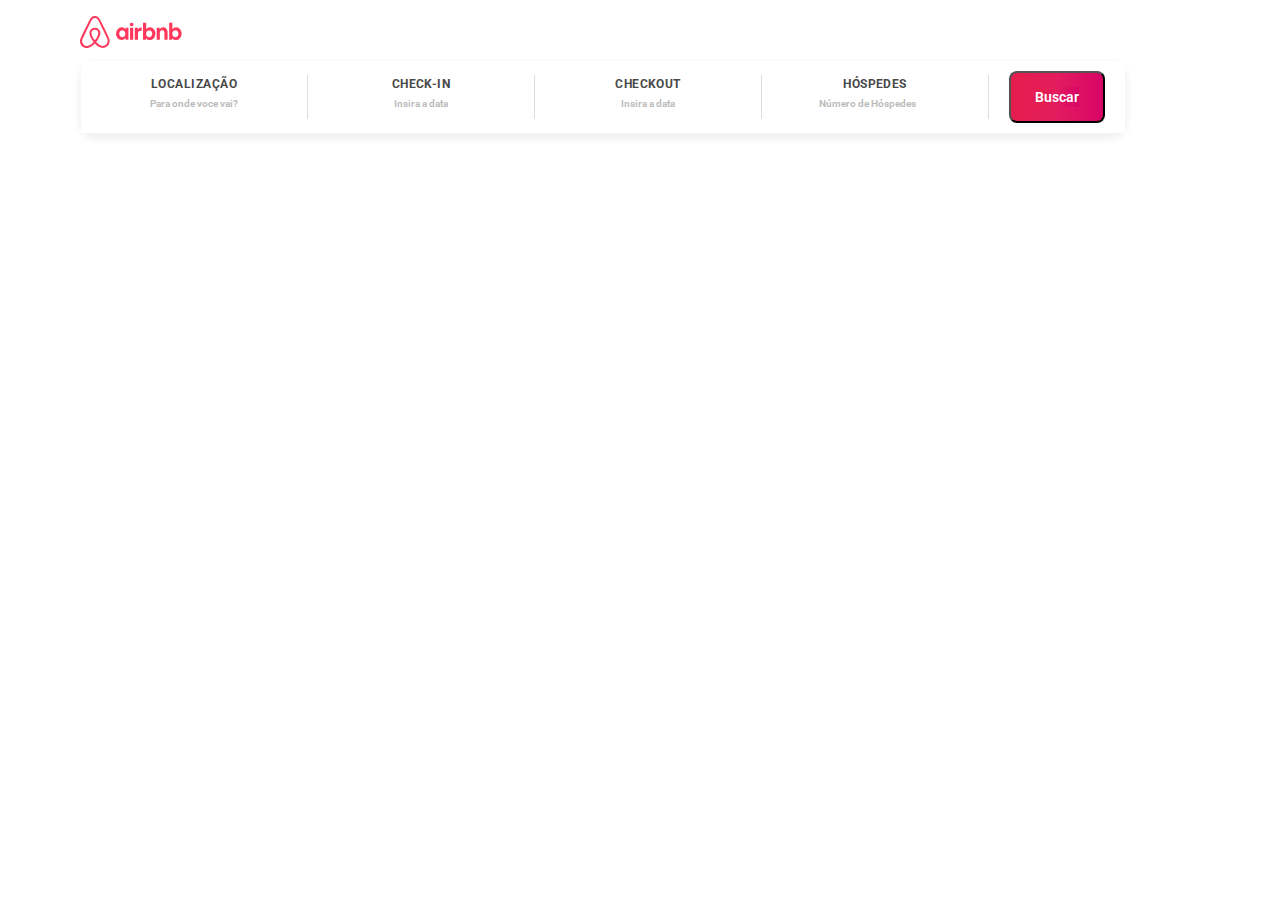
==== index.html @ bc79c19a "Adicionando consulta a api e geração automática de cards" ====
<!DOCTYPE html>
<html lang="en">
<head>
    <meta charset="UTF-8">
    <meta http-equiv="content-language" content="pt-br, en-US">
    <meta name="viewport" content="width=device-width, initial-scale=1.0">
    <meta http-equiv="X-UA-Compatible" content="ie=edge">
    <meta http-equiv="pragma" content="no-cache">
    <meta name="keywords" content="gama, desafio, airbnb">
    <meta name="copyright" content="© 2020 Vinicius Marinho">
    <meta name="description" content="desafio clone airbnb">
    <link rel="shortcut icon" href="images/gama_symbol.png" type="image/png">
    <meta name="author" content="Vinicius Marinho">
    <link rel="stylesheet" href="style.css" type="text/css">
    <link href="https://fonts.googleapis.com/css2?family=Roboto:wght@300&display=swap" rel="stylesheet">
    <title>Gama Airbnb</title>
</head>
<body>
    <header class="sticky">
        <section id="content-header-wrapper">
            <div id="div-image">
                <a href="/" aria-label="Página de aluguel de quartos">
                    <svg>
                        <path d="M29.24 22.68c-.16-.39-.31-.8-.47-1.15l-.74-1.67-.03-.03c-2.2-4.8-4.55-9.68-7.04-14.48l-.1-.2c-.25-.47-.5-.99-.76-1.47-.32-.57-.63-1.18-1.14-1.76a5.3 5.3 0 00-8.2 0c-.47.58-.82 1.19-1.14 1.76-.25.52-.5 1.03-.76 1.5l-.1.2c-2.45 4.8-4.84 9.68-7.04 14.48l-.06.06c-.22.52-.48 1.06-.73 1.64-.16.35-.32.73-.48 1.15a6.8 6.8 0 007.2 9.23 8.38 8.38 0 003.18-1.1c1.3-.73 2.55-1.79 3.95-3.32 1.4 1.53 2.68 2.59 3.95 3.33A8.38 8.38 0 0022.75 32a6.79 6.79 0 006.75-5.83 5.94 5.94 0 00-.26-3.5zm-14.36 1.66c-1.72-2.2-2.84-4.22-3.22-5.95a5.2 5.2 0 01-.1-1.96c.07-.51.26-.96.52-1.34.6-.87 1.65-1.41 2.8-1.41a3.3 3.3 0 012.8 1.4c.26.4.45.84.51 1.35.1.58.06 1.25-.1 1.96-.38 1.7-1.5 3.74-3.21 5.95zm12.74 1.48a4.76 4.76 0 01-2.9 3.75c-.76.32-1.6.41-2.42.32-.8-.1-1.6-.36-2.42-.84a15.64 15.64 0 01-3.63-3.1c2.1-2.6 3.37-4.97 3.85-7.08.23-1 .26-1.9.16-2.73a5.53 5.53 0 00-.86-2.2 5.36 5.36 0 00-4.49-2.28c-1.85 0-3.5.86-4.5 2.27a5.18 5.18 0 00-.85 2.21c-.13.84-.1 1.77.16 2.73.48 2.11 1.78 4.51 3.85 7.1a14.33 14.33 0 01-3.63 3.12c-.83.48-1.62.73-2.42.83a4.76 4.76 0 01-5.32-4.07c-.1-.8-.03-1.6.29-2.5.1-.32.25-.64.41-1.02.22-.52.48-1.06.73-1.6l.04-.07c2.16-4.77 4.52-9.64 6.97-14.41l.1-.2c.25-.48.5-.99.76-1.47.26-.51.54-1 .9-1.4a3.32 3.32 0 015.09 0c.35.4.64.89.9 1.4.25.48.5 1 .76 1.47l.1.2c2.44 4.77 4.8 9.64 7 14.41l.03.03c.26.52.48 1.1.73 1.6.16.39.32.7.42 1.03.19.9.29 1.7.19 2.5zM41.54 24.12a5.02 5.02 0 01-3.95-1.83 6.55 6.55 0 01-1.6-4.48 6.96 6.96 0 011.66-4.58 5.3 5.3 0 014.08-1.86 4.3 4.3 0 013.7 1.92l.1-1.57h2.92V23.8h-2.93l-.1-1.76a4.52 4.52 0 01-3.88 2.08zm.76-2.88c.58 0 1.09-.16 1.57-.45.44-.32.8-.74 1.08-1.25.25-.51.38-1.12.38-1.8a3.42 3.42 0 00-1.47-3.04 2.95 2.95 0 00-3.12 0c-.44.32-.8.74-1.08 1.25a4.01 4.01 0 00-.38 1.8 3.42 3.42 0 001.47 3.04c.47.29.98.45 1.55.45zM53.45 8.46c0 .35-.06.67-.22.93-.16.25-.38.48-.67.64-.29.16-.6.22-.92.22-.32 0-.64-.06-.93-.22a1.84 1.84 0 01-.67-.64 1.82 1.82 0 01-.22-.93c0-.36.07-.68.22-.93.16-.3.39-.48.67-.64.29-.16.6-.23.93-.23a1.84 1.84 0 011.6.86 2 2 0 01.21.94zm-3.4 15.3V11.7h3.18v12.08h-3.19zm11.68-8.9v.04c-.15-.07-.35-.1-.5-.13-.2-.04-.36-.04-.55-.04-.89 0-1.56.26-2 .8-.48.55-.7 1.32-.7 2.31v5.93h-3.19V11.69h2.93l.1 1.83c.32-.64.7-1.12 1.24-1.48a3.1 3.1 0 011.81-.5c.23 0 .45.02.64.06.1.03.16.03.22.06v3.2zm1.28 8.9V6.74h3.18v6.5c.45-.58.96-1.03 1.6-1.38a5.02 5.02 0 016.08 1.31 6.55 6.55 0 011.6 4.49 6.96 6.96 0 01-1.66 4.58 5.3 5.3 0 01-4.08 1.86 4.3 4.3 0 01-3.7-1.92l-.1 1.57-2.92.03zm6.15-2.52c.57 0 1.08-.16 1.56-.45.44-.32.8-.74 1.08-1.25.26-.51.38-1.12.38-1.8 0-.67-.12-1.28-.38-1.79a3.75 3.75 0 00-1.08-1.25 2.95 2.95 0 00-3.12 0c-.45.32-.8.74-1.09 1.25a4.01 4.01 0 00-.38 1.8 3.42 3.42 0 001.47 3.04c.47.29.98.45 1.56.45zm7.51 2.53V11.69h2.93l.1 1.57a3.96 3.96 0 013.54-1.89 4.1 4.1 0 013.82 2.44c.35.76.54 1.7.54 2.75v7.24h-3.19v-6.82c0-.84-.19-1.5-.57-1.99-.38-.48-.9-.74-1.56-.74-.48 0-.9.1-1.27.32-.35.23-.64.52-.86.93a2.7 2.7 0 00-.32 1.35v6.92h-3.16zm12.52 0V6.73h3.19v6.5a4.67 4.67 0 013.73-1.89 5.02 5.02 0 013.95 1.83 6.57 6.57 0 011.59 4.48 6.95 6.95 0 01-1.66 4.58 5.3 5.3 0 01-4.08 1.86 4.3 4.3 0 01-3.7-1.92l-.09 1.57-2.93.03zm6.18-2.53c.58 0 1.09-.16 1.56-.45.45-.32.8-.74 1.09-1.25.25-.51.38-1.12.38-1.8a3.42 3.42 0 00-1.47-3.04 2.95 2.95 0 00-3.12 0c-.44.32-.8.74-1.08 1.25a3.63 3.63 0 00-.38 1.8 3.42 3.42 0 001.47 3.04c.47.29.95.45 1.55.45z">
                        </path>
                    </svg>
                </a>
            </div>
            <form action="/">
                <nav id="border-form">
                    <div id="all-inputs">
                        <div class="input-rounder">
                            <label class="label-local" for="">
                                <div class="text-label">
                                    Localização
                                </div>
                                <input required aria-expanded="false" placeholder="Para onde voce vai?" autocomplete="off" class="input-text" type="text">
                            </label>
                            
                        </div>
                        <div class="space-columns"></div>
                            <div class="input-rounder">
                                <label class="label-local" for="">
                                    <div class="text-label">
                                        Check-in
                                    </div>
                                    <input required aria-expanded="false" aria-valuenow="false" placeholder="Insira a data" name="checkin" class="input-text" type="text" onfocus="(this.type='date')"
                                    onblur="(this.type='text')">
                                </label>
                            </div>
                            <div class="space-columns"></div>
                            <div class="input-rounder">
                                <label class="label-local" for="">
                                    <div class="text-label">
                                        Checkout
                                    </div>
                                    <input required aria-expanded="false" aria-valuenow="false" placeholder="Insira a data" class="input-text" name="checkout" type="text" onfocus="(this.type='date')"
                                    onblur="(this.type='text')">
                                </label>
                            </div>
                            <div class="space-columns"></div>
                            <div class="input-rounder">
                                <label class="label-local" for="">
                                    <div class="text-label">
                                        Hóspedes
                                    </div>
                                    <input aria-expanded="false" placeholder="Número de Hóspedes" autocomplete="off" class="input-text" type="number" min="1"  onblur="(this.type='text')">
                                </label>
            
                            </div>
                            <div class="space-columns"></div>
                            <div id="div-submit-button">
                                <button id="submit-button" type="submit" value="submit">
                                    <span id="nome-submit">
                                        Buscar
                                    </span>
                                </button>
                            </div>
                    </div>  
                    
                    
                </nav>
        </form>
        </section>
        
    </header>
    <hr>

    <!-- <section id="all-cards"> -->
    <div class="main-wrapper">
        <!-- <div class="h1-div">
            <h1>
            Quartos Disponíveis
        </h1>
    </div>
        <article class="articles">
            <div class="article-images">
                <img src="https://a0.muscache.com/im/pictures/e6c4b347-49c7-4840-8c00-df36a2a273da.jpg?aki_policy=large" alt="Nos EUA, empresa recebe aprovação para teste que detecta coronavírus em 5 minutos"></a>
            </div>
            <div class="tipo">
                <span class="tipo-texto">
                    Apartamento
                </span>
                <span class="star">
                    <span style="color: #FF385C;">
                        ★
                    </span>
                    <span class="rating">
                         5,00
                    </span>
                </span>
            </div>
            <div class="body-height">
            <p class="body-article">Apartment in Son Parc, wonderful views</p>
            <div class="text-footer footer-left">
                <span class="preco">
                    R$79     
                </span>
                <span>
                    /noite
                </span>
            
        </div>
        <span class="valor-total">
            Total de R$79
        </span>
            </div>
        </article> -->
        </div>
    <!-- </section> -->
    

    
    

    
    
       
    
<script src="app.js"></script>
</body>
</html>
---- style.css ----
* {
    font-family: "Circular", "-apple-system", "BlinkMacSystemFont", "Roboto", "Helvetica Neue", "sans-serif";
    text-rendering: optimizeLegibility !important;
    -webkit-font-smoothing: antialiased !important;
    margin: 0;
    padding: 0;
    box-sizing: border-box;
    -webkit-box-sizing: border-box;
    line-height: 1.43;
    color: #484848;
    background-color: #fff;
}

html{
    scroll-behavior: smooth !important;
}

    @keyframes fadeAndScale {
        from {
            opacity: 0;
            transform: scale3d(.70, .70, 1);
        }
        to {
            opacity: 1;
            transform: scale3d(1, 1, 1);
        }
}

::-webkit-date-edit-field:not([aria-valuenow]),
::-webkit-datetime-edit-month-field:not([aria-valuenow]),
::-webkit-datetime-edit-day-field:not([aria-valuenow]) {
    color: transparent;
}

header {
    height: 80px !important;
    left: 0px !important;
    width: 100% !important;
    z-index: 100 !important;
    font-weight: 600;
    top: 0;
    --header-brand-color: #FF385C !important;
    display: block;
    margin: 0 auto;
    animation: fadeAndScale .3s cubic-bezier(0.55, 0.085, 0.68, 0.53);
}

.sticky{
    position: sticky;
    bottom: 50px;
}

#content-header-wrapper {
    padding: 0 80px;
    display: flex;
    margin-top: 8px;
    flex-direction: row;
    align-items: center;
    justify-content: space-between;
    animation: fadeAndScale .3s cubic-bezier(0.55, 0.085, 0.68, 0.53);
    transform-origin: center bottom;
    flex-wrap: wrap;
}

svg {
    width: 102px;
    height: 32px;
    fill: #FF385C;
    margin-top: 8px;
}

hr {
    border: 0;
    height: 0;
    margin-top: 13px;
    margin-bottom: 10px;
    border-top: 1px solid rgba(0, 0, 0, 0.1);
    border-bottom: 1px solid rgba(255, 255, 255, 0.3);
    outline: none;
}

#border-form{
    background-color: rgb(255, 255, 255) !important;
    box-shadow: rgba(0, 0, 0, 0.08) 0px 4px 8px !important;
    color: rgb(34, 34, 34) !important;
    display: flex !important;
    max-width: 100% !important;
    width: fit-content;
    /* position: relative !important; */
    border-width: 1px !important;
    border-style: solid !important;
    border-color: rgb(247, 247, 247) !important;
    border-image: initial !important;
    border-radius: 15px !important;
    text-align: center;
    flex: 1 0 1;
}

nav{
    margin-top: 5px;
}

input:focus{
    outline: none;
}

#all-inputs{
    display: flex !important;
    flex-direction: row;
    flex-wrap: wrap;
    max-width: 100% !important;
}

.input-rounder{
    position: relative !important;
    display: flex !important;
    flex-wrap: wrap;
}

.label-local{
    display: block !important;
    cursor: pointer !important;
    position: relative !important;
    z-index: 2 !important;
    transition: border-color 0.2s ease 0s !important;
    border-width: 2px !important;
    border-style: solid !important;
    border-color: transparent !important;
    border-image: initial !important;
    border-radius: 12px !important;
    padding: 16px 22px !important;
}

.text-label{
    font-size: 12px !important;
    line-height: 10px !important;
    font-weight: 700 !important;
    letter-spacing: 0.04em !important;
    text-transform: uppercase !important;
    padding-bottom: 4px !important;
}



.input-text{
    display: flex !important;
    width: 100% !important;
    align-content: center !important;
    justify-content: center !important;
    font-size: 14px !important;
    line-height: 18px !important;
    font-weight: 600 !important;
    color: rgb(34, 34, 34);
    text-overflow: ellipsis !important;
    border-width: 0px !important;
    border-style: initial !important;
    border-color: initial !important;
    border-image: initial !important;
    margin: 0px !important;
    padding: 0px !important;
    background: none !important;
}


.space-columns{
    align-self: center !important;
    height: 44px !important;
    border-right: 1px solid rgb(221, 221, 221) !important;
    flex: 0 1 0px !important;
}

input{
    text-align: center;
}

::placeholder{
    font-size: 10px;
    opacity: 0.5;
    text-align: center;
    align-content: center;
}

button {
    /* -webkit-writing-mode: horizontal-tb !important; */
    text-rendering: auto;
    letter-spacing: normal;
    word-spacing: normal;
    text-transform: none;
    text-indent: 0px;
    text-shadow: none;
    text-align: center;
    cursor: default;
    font: 400 11px;
}
#id-submit-button{
    margin-left: 2px !important;
    padding: 11px !important;
}

#submit-button{
    cursor: pointer !important;
    display: inline-flex !important;
    position: relative !important;
    text-align: center !important;
    width: auto !important;
    font-size: 14px !important;
    line-height: 18px !important;
    font-weight: 600 !important;
    padding-top: 14px !important;
    padding-bottom: 14px !important;
    padding-left: 24px !important;
    padding-right: 24px !important;
    color: rgb(255, 255, 255) !important;
    white-space: nowrap !important;
    margin: 10px 20px !important;
    text-decoration: none !important;
    border-radius: 8px !important;
    outline: none !important;
    background: linear-gradient(to right, rgb(230, 30, 77) 0%, rgb(227, 28, 95) 50%, rgb(215, 4, 102) 100%) !important;
}

#nome-submit{
    color: white;
    background: linear-gradient(to right, rgb(230, 30, 77) 0%, rgb(227, 28, 95) 50%, rgb(215, 4, 102) 100%) !important;
}

.tipo{
    font-size: 14px !important;
    line-height: 18px !important;
    -webkit-align-items: center !important;
    align-items: center !important;
    margin-top: 15px;
    /* margin-bottom: 6px; */
    width: 100% !important;
    float: left !important;
}

.star{
    display: flex !important;
    float: right !important;
    justify-content: space-between !important;
    
}

.star-rating{
    height: 12px !important;
    width: 12px !important;
    margin: 0px !important;
}

.rating {
    padding-left: 4px !important;
    padding-right: 10px !important;
}
.tipo-texto{
    
    background-color: #FFFFFF !important;
    border-radius: 4px !important;
    border: solid 1px #222222 !important;
    color: #222222 !important;
    float: left !important;
    font-weight: 600 !important;
    text-transform: uppercase !important;
    text-align: left !important;
    padding-top: 1px !important;
    padding-bottom: 1px !important;
    padding-left: 5px !important;
    padding-right: 5px !important;
    font-size: 12px !important;
    line-height: 16px !important;
    
}

.date-failure::-webkit-input-placeholder {
    color: #FF385C !important;
    font-weight: bold !important;
    opacity: 1;
}

.main-wrapper{
    padding: 0 50px !important;
    display: flex;
    flex-direction: row;
    align-items: flex-start;
    justify-content: space-between;
    animation: fadeAndScale .3s cubic-bezier(0.55, 0.085, 0.68, 0.53);
    transform-origin: center bottom;
    flex-wrap: wrap;
    align-self: flex-start;
    align-items: stretch;
}

.articles {
    margin-top: 10px;
    border-radius: 25px;
    width: 33% !important;
    text-align: center;
    -webkit-background-clip: padding-box; /* for Safari */
    background-clip: padding-box; /* for IE9+, Firefox 4+, Opera, Chrome */
    padding-left: 30px !important;
    max-width: 100%; 
    padding-right: 30px !important;
}

.h1-div {
    width: 100% !important;
    text-align: center !important;
    padding: 20px !important;
    color: inherit !important;
    font-size: 1em !important;
    font-size: 26px !important;
    line-height: 36px !important;
    color: #222222 !important;
    font-weight: 800 !important;
    /* font-family: "Roboto"; */
   
}

.article-images {
    display: flex;
    flex-direction: row;
    flex-wrap: wrap;
    justify-content: center;
    width: 100%;
    font: 10px;
    height: auto !important;
    background-image: initial;
    object-fit: fill;
}
.articles:hover {
    transform: scale(1.1);
    box-shadow: rgba(0, 0, 0, 0.06) 0px 4px 8px !important;
    cursor: pointer;
}

.body-article {
    padding: 8px !important;
    padding-left: 0px !important;
    float: left !important;
    width: 100% !important;
    font-size: 16px;
    text-align: left;
    overflow: hidden !important;
}
.body-height {
    height: 7.5rem !important;
}

.text-footer {
    font-size: .9rem !important;
    width: 100% !important;
}

.footer-left {
    float: left !important;
    align-items: center !important;
    color: #222222 !important;
    display: flex !important;
    font-size: 16px !important;
    line-height: 20px !important;
}

.preco{
    font-weight: 800 !important;
}

.valor-total{
    color: rgb(113, 113, 113) !important;
    font-weight: 400 !important;
    font-size: 14px !important;
    line-height: 18px !important;
    padding-top: 8px !important;
    float: left !important;
}
img {
    border-radius: 25px;
    width: 100% !important;
    background: fill;
    height: auto !important;
    
}

@media (max-width: 1440px) {
    #content-header-wrapper {
        padding-left: 80px !important;
        padding-right: 80px !important;
    }

}

@media (max-width: 1024px){
    #content-header-wrapper {
        padding-left: 20px !important;
        padding-right: 20px !important;
        align-items: center;
        justify-content: center;
    }
    
    .label-local {
        padding: 10px 15px !important;
    }

    #all-inputs{
        max-width: 100%;
    }

    .main-wrapper {
        margin-top: 20px !important;
    }
}

@media (max-width: 768px){
    #content-header-wrapper {
        padding-left: 20px !important;
        padding-right: 20px !important;
        align-items: center;
        justify-content: center;
    }
    
    .label-local {
        padding: 10px 15px !important;
    }

    #all-inputs{
        max-width: 100%;
    }

    .main-wrapper {
        margin-top: 20px !important;
    }

}

@media (max-width: 550px){
    #content-header-wrapper {
        padding-left: 0px !important;
        padding-right: 0px !important;
        align-items: center !important;
        justify-content: center !important;
    }

    #div-submit-button{
        display: inline-block !important;
        width: 100% !important;
        align-self: center !important;
    }

    .input-rounder {
        align-self: center !important;
        width: 100% !important;
    }
    .space-columns {
        display: none !important;
    }

    .text-label, .input-text, .label-local {
        align-self: center !important;
        width: 100% !important;
    }

}

@media (max-width: 500px){
    #content-header-wrapper {
        padding-left: 0px !important;
        padding-right: 0px !important;
        align-items: center !important;
        justify-content: center !important;
    }

    #div-submit-button{
        display: inline-block !important;
        width: 100% !important;
        align-self: center !important;
    }

    .input-rounder {
        align-self: center !important;
        width: 100% !important;
    }
    .space-columns {
        display: none !important;
    }

    .text-label, .input-text, .label-local {
        align-self: center !important;
        width: 100% !important;
    }

}

@media (max-width: 425px){
    #content-header-wrapper {
        padding-left: 0px !important;
        padding-right: 0px !important;
        align-items: center !important;
        justify-content: center !important;
    }

    #div-submit-button{
        display: inline-block !important;
        width: 100% !important;
        align-self: center !important;
    }

    .input-rounder {
        align-self: center !important;
        width: 100% !important;
    }
    .space-columns {
        display: none !important;
    }

    .text-label, .input-text, .label-local {
        align-self: center !important;
        width: 100% !important;
    }


}

@media (max-width: 405px){
    #content-header-wrapper {
        padding-left: 0px !important;
        padding-right: 0px !important;
        align-items: center !important;
        justify-content: center !important;
    }

    .input-rounder {
        align-self: center !important;
        width: 100% !important;
    }
    .space-columns {
        display: none !important;
    }

    .text-label, .input-text, .label-local {
        align-self: center !important;
        width: 100% !important;
    }

}

@media (max-width: 375px){
    #content-header-wrapper {
        padding-left: 0px !important;
        padding-right: 0px !important;
        align-items: center !important;
        justify-content: center !important;
    }

    #div-submit-button{
        display: inline-block !important;
        width: 100% !important;
        align-self: center !important;
    }

    .input-rounder {
        align-self: center !important;
        width: 100% !important;
    }
    .space-columns {
        display: none !important;
    }

    .text-label, .input-text, .label-local {
        align-self: center !important;
        width: 100% !important;
        margin-bottom: 20px !important;
    }
} 

@media (max-width: 320px){
    #content-header-wrapper {
        padding-left: 0px !important;
        padding-right: 0px !important;
        align-items: center !important;
        justify-content: center !important;
    }

    .input-rounder {
        align-self: center;
    }

    .label-local {
        padding: 10px 25px !important;
        align-items: center !important;
        justify-content: center !important;
    }

    #border-form {
        display: block !important;
        align-items: center !important;
        justify-content: center !important;
    }

    .space-columns {
        display: none !important;
    }
}
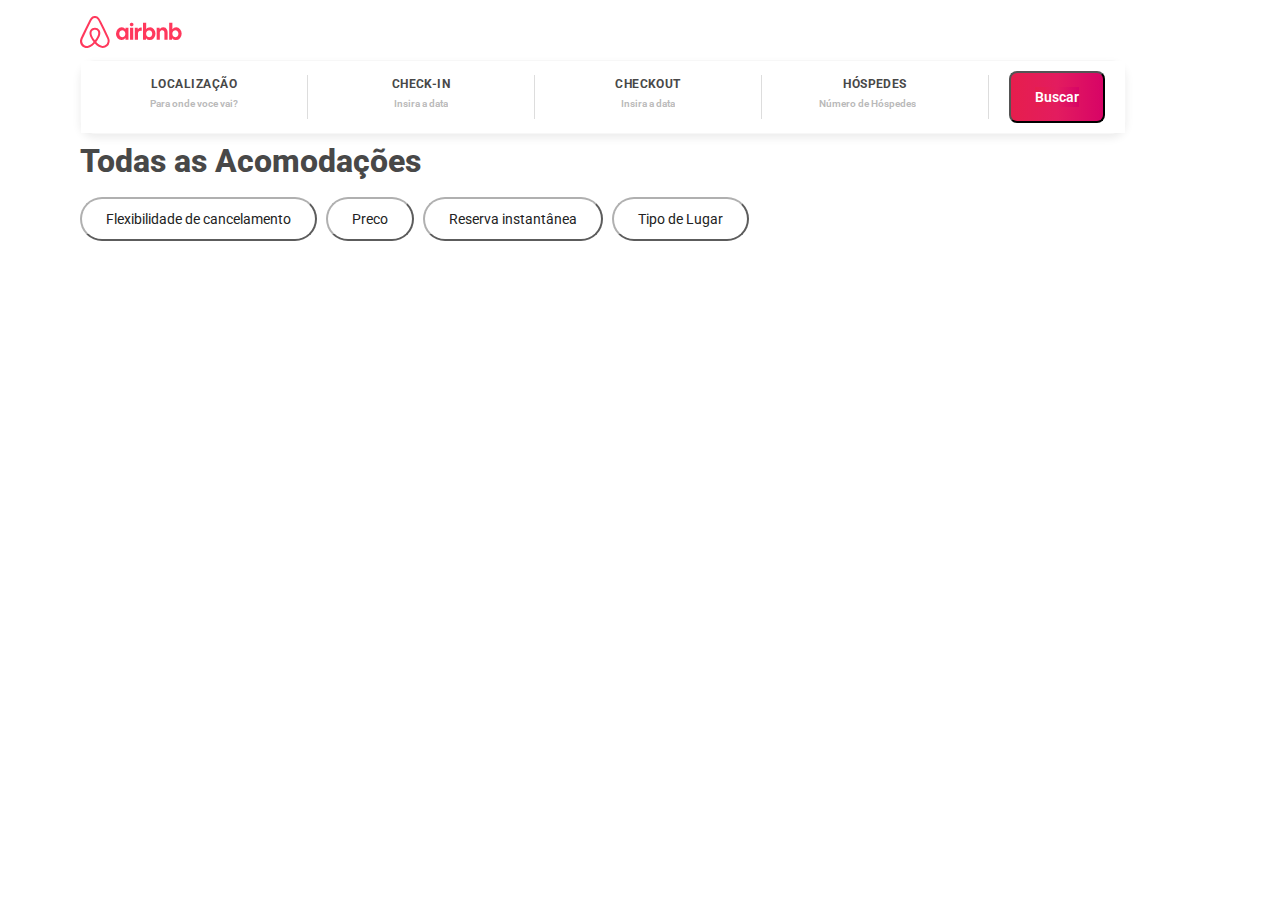
==== commit fa697969: "Criação de botões e titulo" ====
--- a/index.html
+++ b/index.html
@@ -85,49 +85,33 @@
         
     </header>
     <hr>
+    <section class="title-contents">
+        <h1>
+            Todas as Acomodações
+        </h1>
+        <div class="div-filter-buttons">
+            <div>
+                <button class="filter-buttons">
+                        Flexibilidade de cancelamento
+                </button>
+                <button class="filter-buttons">
+                        Preco
+                </button>
+                <button class="filter-buttons">
+                        Reserva instantânea
+                </button>
+                <button class="filter-buttons">
+                        Tipo de Lugar
+                </button>
+            </div>
+        </div>
+    </section>
 
-    <!-- <section id="all-cards"> -->
     <div class="main-wrapper">
-        <!-- <div class="h1-div">
-            <h1>
-            Quartos Disponíveis
-        </h1>
-    </div>
-        <article class="articles">
-            <div class="article-images">
-                <img src="https://a0.muscache.com/im/pictures/e6c4b347-49c7-4840-8c00-df36a2a273da.jpg?aki_policy=large" alt="Nos EUA, empresa recebe aprovação para teste que detecta coronavírus em 5 minutos"></a>
-            </div>
-            <div class="tipo">
-                <span class="tipo-texto">
-                    Apartamento
-                </span>
-                <span class="star">
-                    <span style="color: #FF385C;">
-                        ★
-                    </span>
-                    <span class="rating">
-                         5,00
-                    </span>
-                </span>
-            </div>
-            <div class="body-height">
-            <p class="body-article">Apartment in Son Parc, wonderful views</p>
-            <div class="text-footer footer-left">
-                <span class="preco">
-                    R$79     
-                </span>
-                <span>
-                    /noite
-                </span>
-            
+        
+       
         </div>
-        <span class="valor-total">
-            Total de R$79
-        </span>
-            </div>
-        </article> -->
-        </div>
-    <!-- </section> -->
+    
     
 
     
--- a/style.css
+++ b/style.css
@@ -109,12 +109,14 @@
     flex-direction: row;
     flex-wrap: wrap;
     max-width: 100% !important;
+    align-items: stretch;
 }
 
 .input-rounder{
     position: relative !important;
     display: flex !important;
     flex-wrap: wrap;
+    align-items: stretch;
 }
 
 .label-local{
@@ -180,18 +182,7 @@
     align-content: center;
 }
 
-button {
-    /* -webkit-writing-mode: horizontal-tb !important; */
-    text-rendering: auto;
-    letter-spacing: normal;
-    word-spacing: normal;
-    text-transform: none;
-    text-indent: 0px;
-    text-shadow: none;
-    text-align: center;
-    cursor: default;
-    font: 400 11px;
-}
+
 #id-submit-button{
     margin-left: 2px !important;
     padding: 11px !important;
@@ -290,6 +281,56 @@
     align-items: stretch;
 }
 
+.title-contents{
+    padding: 30px 80px !important;
+    margin: 20px !important;
+    margin-left: 0px !important;
+    margin-bottom: 0px !important;
+
+}
+
+.div-filter-buttons{
+    cursor: pointer !important;
+    text-align: center !important;
+    padding-top: 12px !important;
+    padding-bottom: 8px !important;
+    display: flex !important;
+    flex-direction: row !important;
+    flex-wrap: wrap !important;
+    flex-grow: inherit !important;
+    justify-content: space-between !important;
+    text-shadow: 0 1px 1px rgba(0, 0, 0, 0.2);
+    margin-top: 16px !important;
+}
+
+.filter-buttons{
+    background-color: #fff; /* Green */
+    border-color: #B0B0B0 !important;
+    border-radius: 30px !important;
+    color: #222222 !important;
+    padding: 10px 24px !important;
+    text-align: center;
+    text-decoration: none;
+    font-size: 14px;
+    margin-right: 5px !important;
+    margin-bottom: 5px !important;
+    outline: none !important;
+
+}
+
+h1{
+    font-weight: 800 !important;
+    font-size: 32px !important;
+    line-height: 16px !important;
+}
+
+.filter-buttons:hover {
+    background-color: #e7e7e7 !important;
+    transition-duration: .3s linear !important;
+    cursor: pointer;
+    outline: none !important;
+}
+
 .articles {
     margin-top: 10px;
     border-radius: 25px;
@@ -297,9 +338,8 @@
     text-align: center;
     -webkit-background-clip: padding-box; /* for Safari */
     background-clip: padding-box; /* for IE9+, Firefox 4+, Opera, Chrome */
-    padding-left: 30px !important;
-    max-width: 100%; 
-    padding-right: 30px !important;
+    max-width: 100% !important; 
+    padding: 20px 30px !important;
 }
 
 .h1-div {
@@ -321,7 +361,7 @@
     flex-direction: row;
     flex-wrap: wrap;
     justify-content: center;
-    width: 100%;
+    width: 100% !important;
     font: 10px;
     height: auto !important;
     background-image: initial;
@@ -331,6 +371,8 @@
     transform: scale(1.1);
     box-shadow: rgba(0, 0, 0, 0.06) 0px 4px 8px !important;
     cursor: pointer;
+    margin-bottom: 20px !important;
+    margin-top: 20px !important;
 }
 
 .body-article {
@@ -373,10 +415,11 @@
     float: left !important;
 }
 img {
+    width: 100% !important;
+    height: 220px !important;
     border-radius: 25px;
-    width: 100% !important;
+    max-width: 100% !important;
     background: fill;
-    height: auto !important;
     
 }
 
@@ -425,10 +468,16 @@
         max-width: 100%;
     }
 
+    .articles{
+        width: 100% !important;
+        height: auto !important;
+    }
+
     .main-wrapper {
         margin-top: 20px !important;
     }
 
+
 }
 
 @media (max-width: 550px){
@@ -590,7 +639,7 @@
     }
 
     #border-form {
-        display: block !important;
+        /* display: block !important; */
         align-items: center !important;
         justify-content: center !important;
     }
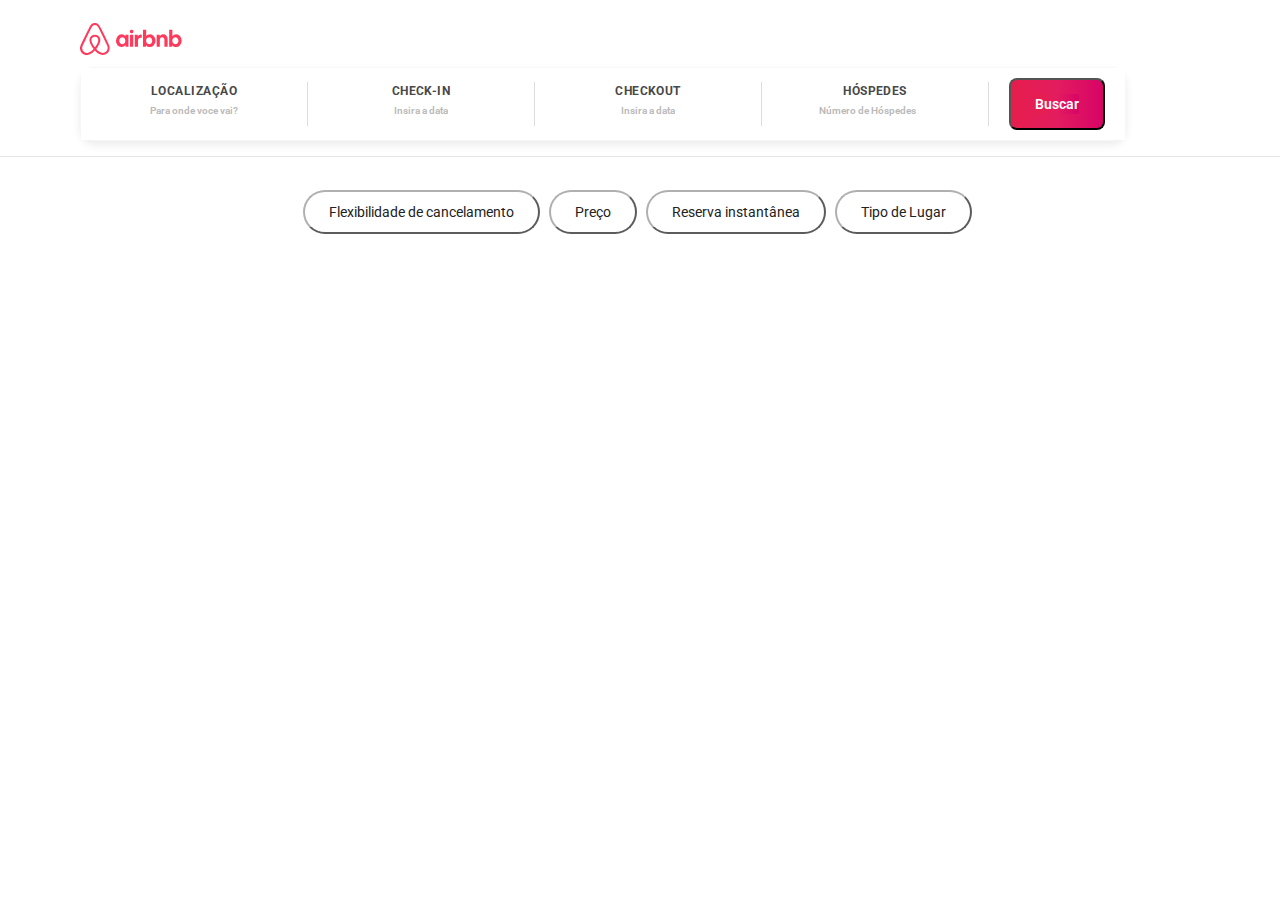
==== commit 4f9a0f79: "Ajuste no problema de responsividade" ====
--- a/index.html
+++ b/index.html
@@ -16,9 +16,8 @@
     <title>Gama Airbnb</title>
 </head>
 <body>
-    <header class="sticky">
-        <section id="content-header-wrapper">
-            <div id="div-image">
+    <header id="content-header-wrapper">
+        <div id="div-image">
                 <a href="/" aria-label="Página de aluguel de quartos">
                     <svg>
                         <path d="M29.24 22.68c-.16-.39-.31-.8-.47-1.15l-.74-1.67-.03-.03c-2.2-4.8-4.55-9.68-7.04-14.48l-.1-.2c-.25-.47-.5-.99-.76-1.47-.32-.57-.63-1.18-1.14-1.76a5.3 5.3 0 00-8.2 0c-.47.58-.82 1.19-1.14 1.76-.25.52-.5 1.03-.76 1.5l-.1.2c-2.45 4.8-4.84 9.68-7.04 14.48l-.06.06c-.22.52-.48 1.06-.73 1.64-.16.35-.32.73-.48 1.15a6.8 6.8 0 007.2 9.23 8.38 8.38 0 003.18-1.1c1.3-.73 2.55-1.79 3.95-3.32 1.4 1.53 2.68 2.59 3.95 3.33A8.38 8.38 0 0022.75 32a6.79 6.79 0 006.75-5.83 5.94 5.94 0 00-.26-3.5zm-14.36 1.66c-1.72-2.2-2.84-4.22-3.22-5.95a5.2 5.2 0 01-.1-1.96c.07-.51.26-.96.52-1.34.6-.87 1.65-1.41 2.8-1.41a3.3 3.3 0 012.8 1.4c.26.4.45.84.51 1.35.1.58.06 1.25-.1 1.96-.38 1.7-1.5 3.74-3.21 5.95zm12.74 1.48a4.76 4.76 0 01-2.9 3.75c-.76.32-1.6.41-2.42.32-.8-.1-1.6-.36-2.42-.84a15.64 15.64 0 01-3.63-3.1c2.1-2.6 3.37-4.97 3.85-7.08.23-1 .26-1.9.16-2.73a5.53 5.53 0 00-.86-2.2 5.36 5.36 0 00-4.49-2.28c-1.85 0-3.5.86-4.5 2.27a5.18 5.18 0 00-.85 2.21c-.13.84-.1 1.77.16 2.73.48 2.11 1.78 4.51 3.85 7.1a14.33 14.33 0 01-3.63 3.12c-.83.48-1.62.73-2.42.83a4.76 4.76 0 01-5.32-4.07c-.1-.8-.03-1.6.29-2.5.1-.32.25-.64.41-1.02.22-.52.48-1.06.73-1.6l.04-.07c2.16-4.77 4.52-9.64 6.97-14.41l.1-.2c.25-.48.5-.99.76-1.47.26-.51.54-1 .9-1.4a3.32 3.32 0 015.09 0c.35.4.64.89.9 1.4.25.48.5 1 .76 1.47l.1.2c2.44 4.77 4.8 9.64 7 14.41l.03.03c.26.52.48 1.1.73 1.6.16.39.32.7.42 1.03.19.9.29 1.7.19 2.5zM41.54 24.12a5.02 5.02 0 01-3.95-1.83 6.55 6.55 0 01-1.6-4.48 6.96 6.96 0 011.66-4.58 5.3 5.3 0 014.08-1.86 4.3 4.3 0 013.7 1.92l.1-1.57h2.92V23.8h-2.93l-.1-1.76a4.52 4.52 0 01-3.88 2.08zm.76-2.88c.58 0 1.09-.16 1.57-.45.44-.32.8-.74 1.08-1.25.25-.51.38-1.12.38-1.8a3.42 3.42 0 00-1.47-3.04 2.95 2.95 0 00-3.12 0c-.44.32-.8.74-1.08 1.25a4.01 4.01 0 00-.38 1.8 3.42 3.42 0 001.47 3.04c.47.29.98.45 1.55.45zM53.45 8.46c0 .35-.06.67-.22.93-.16.25-.38.48-.67.64-.29.16-.6.22-.92.22-.32 0-.64-.06-.93-.22a1.84 1.84 0 01-.67-.64 1.82 1.82 0 01-.22-.93c0-.36.07-.68.22-.93.16-.3.39-.48.67-.64.29-.16.6-.23.93-.23a1.84 1.84 0 011.6.86 2 2 0 01.21.94zm-3.4 15.3V11.7h3.18v12.08h-3.19zm11.68-8.9v.04c-.15-.07-.35-.1-.5-.13-.2-.04-.36-.04-.55-.04-.89 0-1.56.26-2 .8-.48.55-.7 1.32-.7 2.31v5.93h-3.19V11.69h2.93l.1 1.83c.32-.64.7-1.12 1.24-1.48a3.1 3.1 0 011.81-.5c.23 0 .45.02.64.06.1.03.16.03.22.06v3.2zm1.28 8.9V6.74h3.18v6.5c.45-.58.96-1.03 1.6-1.38a5.02 5.02 0 016.08 1.31 6.55 6.55 0 011.6 4.49 6.96 6.96 0 01-1.66 4.58 5.3 5.3 0 01-4.08 1.86 4.3 4.3 0 01-3.7-1.92l-.1 1.57-2.92.03zm6.15-2.52c.57 0 1.08-.16 1.56-.45.44-.32.8-.74 1.08-1.25.26-.51.38-1.12.38-1.8 0-.67-.12-1.28-.38-1.79a3.75 3.75 0 00-1.08-1.25 2.95 2.95 0 00-3.12 0c-.45.32-.8.74-1.09 1.25a4.01 4.01 0 00-.38 1.8 3.42 3.42 0 001.47 3.04c.47.29.98.45 1.56.45zm7.51 2.53V11.69h2.93l.1 1.57a3.96 3.96 0 013.54-1.89 4.1 4.1 0 013.82 2.44c.35.76.54 1.7.54 2.75v7.24h-3.19v-6.82c0-.84-.19-1.5-.57-1.99-.38-.48-.9-.74-1.56-.74-.48 0-.9.1-1.27.32-.35.23-.64.52-.86.93a2.7 2.7 0 00-.32 1.35v6.92h-3.16zm12.52 0V6.73h3.19v6.5a4.67 4.67 0 013.73-1.89 5.02 5.02 0 013.95 1.83 6.57 6.57 0 011.59 4.48 6.95 6.95 0 01-1.66 4.58 5.3 5.3 0 01-4.08 1.86 4.3 4.3 0 01-3.7-1.92l-.09 1.57-2.93.03zm6.18-2.53c.58 0 1.09-.16 1.56-.45.45-.32.8-.74 1.09-1.25.25-.51.38-1.12.38-1.8a3.42 3.42 0 00-1.47-3.04 2.95 2.95 0 00-3.12 0c-.44.32-.8.74-1.08 1.25a3.63 3.63 0 00-.38 1.8 3.42 3.42 0 001.47 3.04c.47.29.95.45 1.55.45z">
@@ -81,21 +80,17 @@
                     
                 </nav>
         </form>
-        </section>
-        
     </header>
     <hr>
+    
     <section class="title-contents">
-        <h1>
-            Todas as Acomodações
-        </h1>
         <div class="div-filter-buttons">
             <div>
                 <button class="filter-buttons">
                         Flexibilidade de cancelamento
                 </button>
                 <button class="filter-buttons">
-                        Preco
+                        Preço
                 </button>
                 <button class="filter-buttons">
                         Reserva instantânea
--- a/style.css
+++ b/style.css
@@ -32,28 +32,38 @@
     color: transparent;
 }
 
-header {
+/* header {
     height: 80px !important;
     left: 0px !important;
     width: 100% !important;
     z-index: 100 !important;
     font-weight: 600;
+    display: flex !important;
+    justify-content: center !important;
+    /* text-align: center !important; */
+    /* align-content: center !important; */
+    /* text-align: center;
+    flex-direction: row !important;
+    flex-wrap: wrap !important;
     top: 0;
-    --header-brand-color: #FF385C !important;
-    display: block;
-    margin: 0 auto;
+    margin: 10px 0px !important;
     animation: fadeAndScale .3s cubic-bezier(0.55, 0.085, 0.68, 0.53);
-}
+    transform-origin: center bottom; */
+/* }  */
 
 .sticky{
-    position: sticky;
+    position: sticky !important;
     bottom: 50px;
+}
+
+#content-header-wrapper::-webkit-scrollbar{
+    background-color: unset !important;
 }
 
 #content-header-wrapper {
     padding: 0 80px;
     display: flex;
-    margin-top: 8px;
+    margin: 15px 0px !important;
     flex-direction: row;
     align-items: center;
     justify-content: space-between;
@@ -86,14 +96,13 @@
     display: flex !important;
     max-width: 100% !important;
     width: fit-content;
-    /* position: relative !important; */
     border-width: 1px !important;
     border-style: solid !important;
     border-color: rgb(247, 247, 247) !important;
     border-image: initial !important;
     border-radius: 15px !important;
-    text-align: center;
-    flex: 1 0 1;
+    width: 100% !important;
+    
 }
 
 nav{
@@ -140,6 +149,7 @@
     letter-spacing: 0.04em !important;
     text-transform: uppercase !important;
     padding-bottom: 4px !important;
+    text-align: center !important;
 }
 
 
@@ -282,8 +292,7 @@
 }
 
 .title-contents{
-    padding: 30px 80px !important;
-    margin: 20px !important;
+    padding: 10px 80px !important;
     margin-left: 0px !important;
     margin-bottom: 0px !important;
 
@@ -292,19 +301,14 @@
 .div-filter-buttons{
     cursor: pointer !important;
     text-align: center !important;
+    align-content: center !important;
     padding-top: 12px !important;
     padding-bottom: 8px !important;
-    display: flex !important;
-    flex-direction: row !important;
-    flex-wrap: wrap !important;
-    flex-grow: inherit !important;
-    justify-content: space-between !important;
     text-shadow: 0 1px 1px rgba(0, 0, 0, 0.2);
-    margin-top: 16px !important;
 }
 
 .filter-buttons{
-    background-color: #fff; /* Green */
+    background-color: #fff; 
     border-color: #B0B0B0 !important;
     border-radius: 30px !important;
     color: #222222 !important;
@@ -342,20 +346,6 @@
     padding: 20px 30px !important;
 }
 
-.h1-div {
-    width: 100% !important;
-    text-align: center !important;
-    padding: 20px !important;
-    color: inherit !important;
-    font-size: 1em !important;
-    font-size: 26px !important;
-    line-height: 36px !important;
-    color: #222222 !important;
-    font-weight: 800 !important;
-    /* font-family: "Roboto"; */
-   
-}
-
 .article-images {
     display: flex;
     flex-direction: row;
@@ -465,7 +455,7 @@
     }
 
     #all-inputs{
-        max-width: 100%;
+        max-width: 100% !important;
     }
 
     .articles{
@@ -550,6 +540,7 @@
         display: inline-block !important;
         width: 100% !important;
         align-self: center !important;
+        text-align: center !important;
     }
 
     .input-rounder {
@@ -639,9 +630,10 @@
     }
 
     #border-form {
-        /* display: block !important; */
-        align-items: center !important;
-        justify-content: center !important;
+        align-items: center !important;
+        justify-content: center !important;
+        max-width: 100% !important;
+
     }
 
     .space-columns {
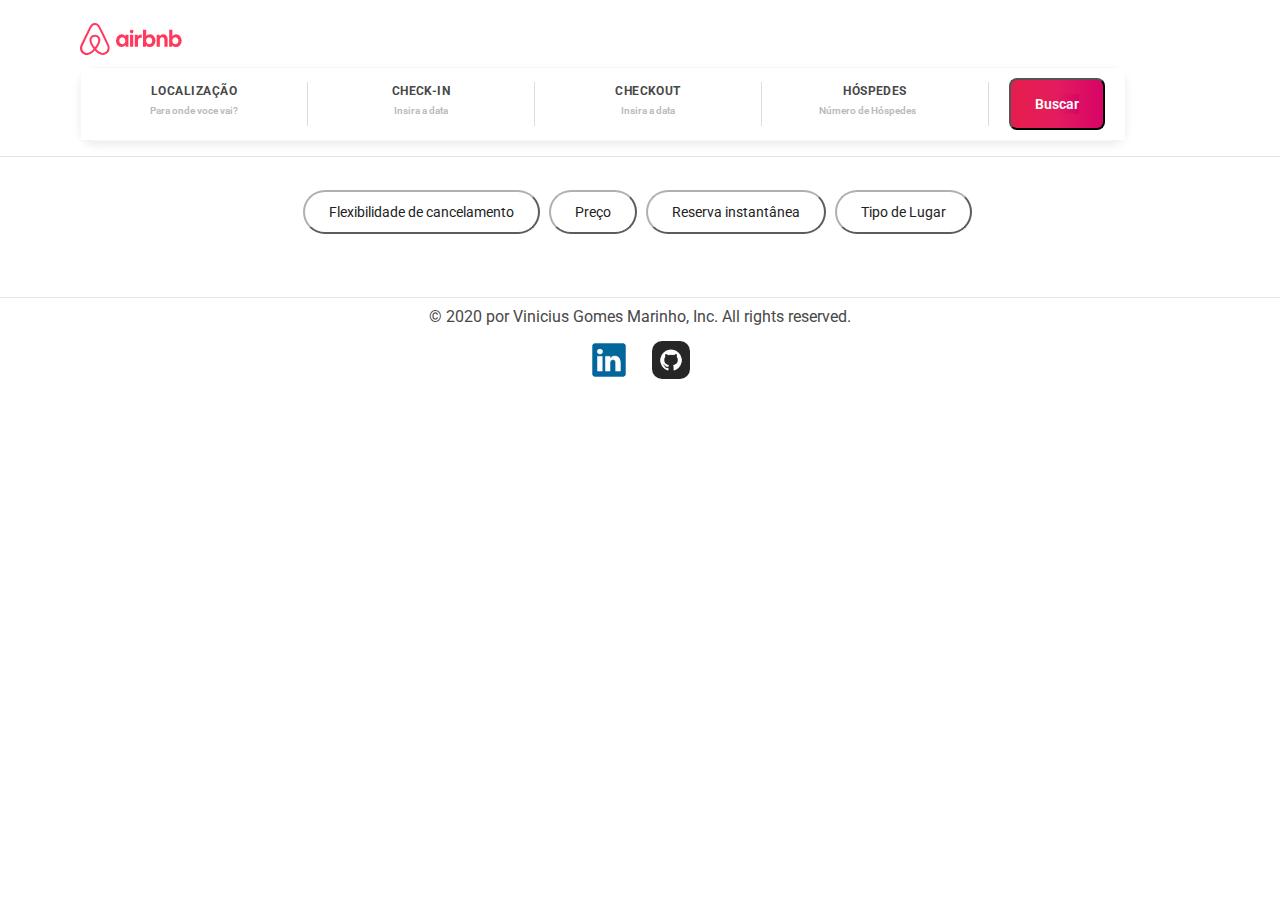
==== commit 66fa0c06: "Adição do footer" ====
--- a/index.html
+++ b/index.html
@@ -16,7 +16,7 @@
     <title>Gama Airbnb</title>
 </head>
 <body>
-    <header id="content-header-wrapper">
+    <header id="content-header-wrapper" class="sticky">
         <div id="div-image">
                 <a href="/" aria-label="Página de aluguel de quartos">
                     <svg>
@@ -108,11 +108,19 @@
         </div>
     
     
-
+    <div id="pagination" class="pagenumbers"></div>
     
     
 
-    
+    <footer>
+        <p>
+            © 2020 por Vinicius Gomes Marinho, Inc. All rights reserved.
+        </p>
+        <div>
+            <a href="https://www.linkedin.com/in/vinicius-gomes-marinho/"><img class="footer_image" src="images/in.png" alt="Linkedin image"></a>
+            <a href="https://github.com/vinicius-marinho/gama-challenge-airbnb"><img class="footer_image" src="images/Github.png" alt="Github image"></a>
+    </div>
+    </footer>
     
        
     
--- a/style.css
+++ b/style.css
@@ -499,6 +499,40 @@
 
 }
 
+.pagenumbers{
+    display: flex !important;
+    flex-wrap: wrap;
+    justify-content: center !important;
+    align-items: center;
+    margin: 20px !important;
+}
+
+.pagenumbers button{
+    width: 30px;
+    height: 20px;
+    appearance: none;
+    border: none;
+    outline: none;
+    cursor: pointer;
+    background-color: #fff;
+    margin: 5px;
+    transition: 0.4s;
+    color: #222222;
+    font-size: 16px;
+    text-shadow: 0px 0px 4px rgba(0, 0, 0, 0.2);
+    box-shadow: 0px 0px 4px rgba(0, 0, 0, 0.2);
+}
+
+.pagenumbers button.active{
+    background-color: #e7e7e7;
+    box-shadow: inset 0px 0px 4px rgba(0, 0, 0, 0.2);
+}
+
+.pagenumbers button:hover{
+    background-color: #e7e7e7;
+    box-shadow: inset 0px 0px 4px rgba(0, 0, 0, 0.2);
+}
+
 @media (max-width: 500px){
     #content-header-wrapper {
         padding-left: 0px !important;
@@ -543,6 +577,14 @@
         text-align: center !important;
     }
 
+    .articles{
+        width: 100% !important;
+        padding: 0px !important;
+    }
+
+    .main-wrapper{
+        padding: 5px !important;
+    }
     .input-rounder {
         align-self: center !important;
         width: 100% !important;
@@ -567,6 +609,15 @@
         justify-content: center !important;
     }
 
+    .articles{
+        width: 100% !important;
+        padding: 0px !important;
+    }
+
+    .main-wrapper{
+        padding: 5px !important;
+    }
+
     .input-rounder {
         align-self: center !important;
         width: 100% !important;
@@ -595,6 +646,14 @@
         width: 100% !important;
         align-self: center !important;
     }
+    .articles{
+        width: 100% !important;
+        padding: 0px !important;
+    }
+
+    .main-wrapper{
+        padding: 5px !important;
+    }
 
     .input-rounder {
         align-self: center !important;
@@ -619,6 +678,15 @@
         justify-content: center !important;
     }
 
+    .articles{
+        width: 100% !important;
+        padding: 0px !important;
+    }
+
+    .main-wrapper{
+        padding: 5px !important;
+    }
+
     .input-rounder {
         align-self: center;
     }
@@ -639,4 +707,32 @@
     .space-columns {
         display: none !important;
     }
-} +} 
+
+
+footer{
+    width: 100%;
+    height: 60px;
+    border-top: 1px solid rgba(0, 0, 0, 0.1);
+    display: flex;
+    flex-wrap: wrap;
+    justify-content: center;
+    align-items: center;
+}
+
+footer p{
+    text-align: center;
+    padding: 8px;
+    width: 100%;
+
+}
+
+img.footer_image{
+    width: 38px !important;
+    height: 38px !important;
+    border-radius: 10px !important;
+    margin: 4px 10px !important;
+    
+
+
+}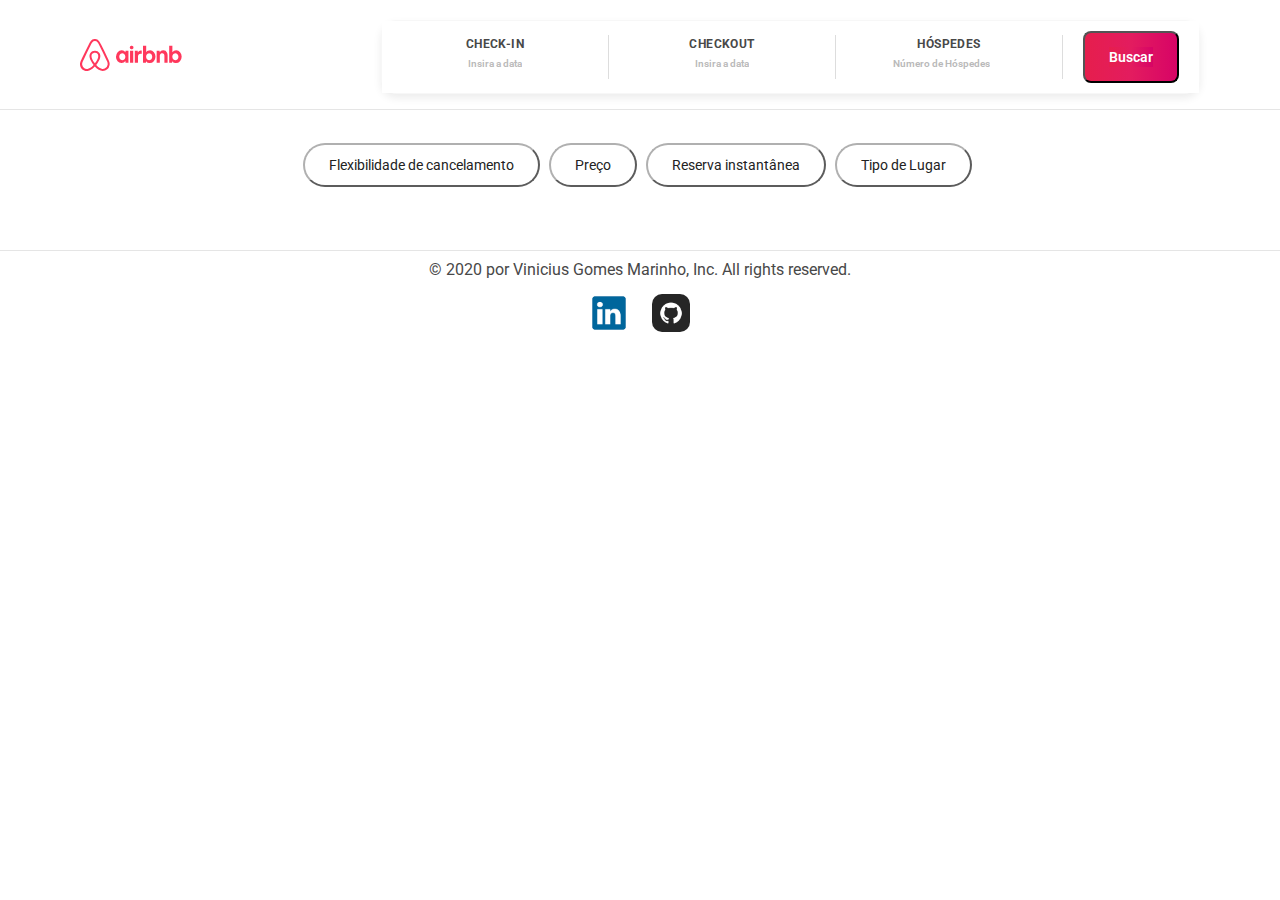
==== commit 4bfe531d: "Removendo o campo de localização uma vez que não será usado" ====
--- a/index.html
+++ b/index.html
@@ -28,16 +28,6 @@
             <form action="/">
                 <nav id="border-form">
                     <div id="all-inputs">
-                        <div class="input-rounder">
-                            <label class="label-local" for="">
-                                <div class="text-label">
-                                    Localização
-                                </div>
-                                <input required aria-expanded="false" placeholder="Para onde voce vai?" autocomplete="off" class="input-text" type="text">
-                            </label>
-                            
-                        </div>
-                        <div class="space-columns"></div>
                             <div class="input-rounder">
                                 <label class="label-local" for="">
                                     <div class="text-label">
@@ -117,8 +107,8 @@
             © 2020 por Vinicius Gomes Marinho, Inc. All rights reserved.
         </p>
         <div>
-            <a href="https://www.linkedin.com/in/vinicius-gomes-marinho/"><img class="footer_image" src="images/in.png" alt="Linkedin image"></a>
-            <a href="https://github.com/vinicius-marinho/gama-challenge-airbnb"><img class="footer_image" src="images/Github.png" alt="Github image"></a>
+            <a href="https://www.linkedin.com/in/vinicius-gomes-marinho/"  target="blank"><img class="footer_image" src="images/in.png" alt="Linkedin image"></a>
+            <a href="https://github.com/vinicius-marinho/gama-challenge-airbnb"  target="blank"><img class="footer_image" src="images/Github.png" alt="Github image"></a>
     </div>
     </footer>
     
--- a/style.css
+++ b/style.css
@@ -358,8 +358,7 @@
     object-fit: fill;
 }
 .articles:hover {
-    transform: scale(1.1);
-    box-shadow: rgba(0, 0, 0, 0.06) 0px 4px 8px !important;
+    box-shadow: rgba(0, 0, 0, 0.09) 0px 6px 8px !important;
     cursor: pointer;
     margin-bottom: 20px !important;
     margin-top: 20px !important;
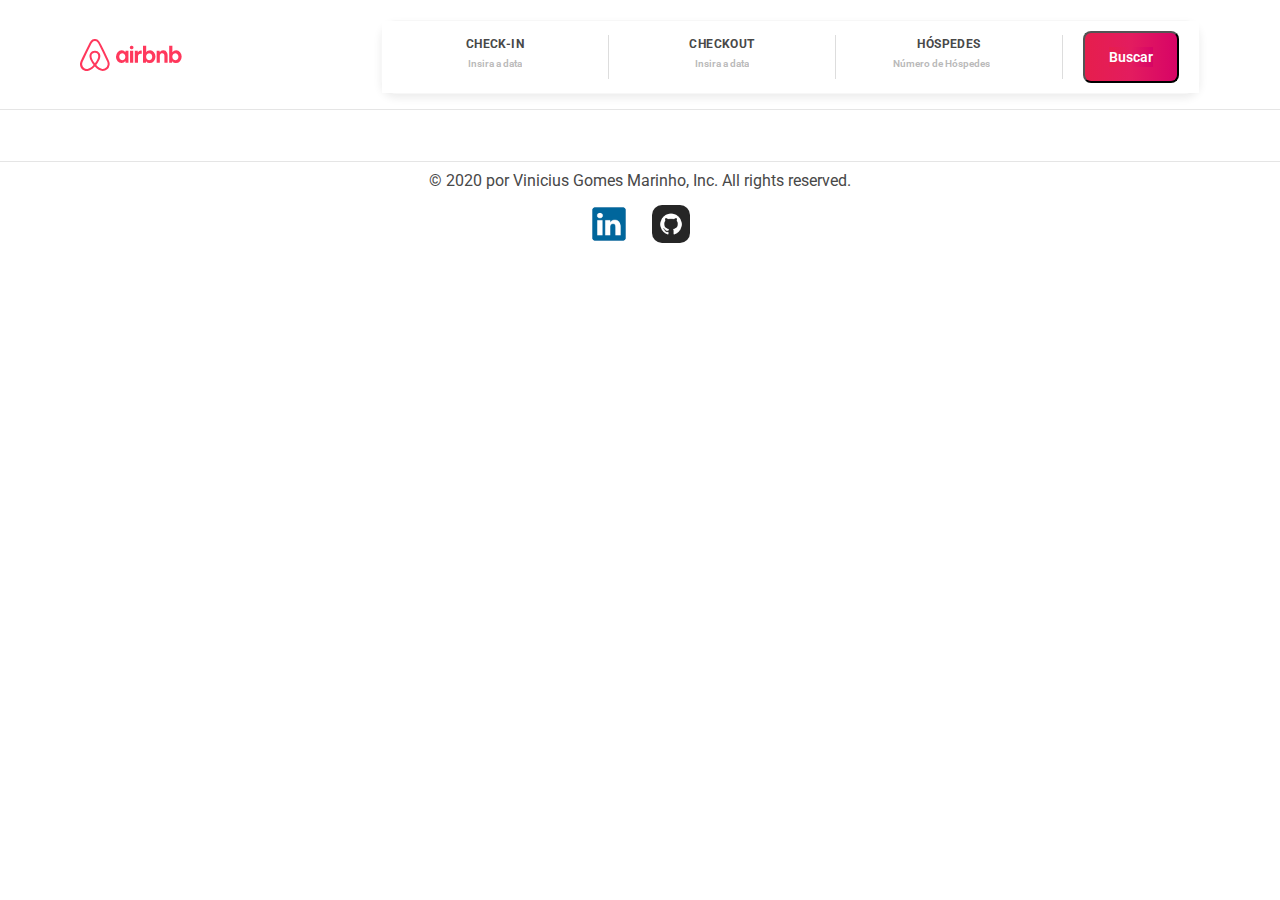
==== commit a64e2764: "Removendo os botões de filtro para deixar apenas elementos responsivos na tela" ====
--- a/index.html
+++ b/index.html
@@ -73,25 +73,6 @@
     </header>
     <hr>
     
-    <section class="title-contents">
-        <div class="div-filter-buttons">
-            <div>
-                <button class="filter-buttons">
-                        Flexibilidade de cancelamento
-                </button>
-                <button class="filter-buttons">
-                        Preço
-                </button>
-                <button class="filter-buttons">
-                        Reserva instantânea
-                </button>
-                <button class="filter-buttons">
-                        Tipo de Lugar
-                </button>
-            </div>
-        </div>
-    </section>
-
     <div class="main-wrapper">
         
        
--- a/style.css
+++ b/style.css
@@ -291,49 +291,7 @@
     align-items: stretch;
 }
 
-.title-contents{
-    padding: 10px 80px !important;
-    margin-left: 0px !important;
-    margin-bottom: 0px !important;
-
-}
-
-.div-filter-buttons{
-    cursor: pointer !important;
-    text-align: center !important;
-    align-content: center !important;
-    padding-top: 12px !important;
-    padding-bottom: 8px !important;
-    text-shadow: 0 1px 1px rgba(0, 0, 0, 0.2);
-}
-
-.filter-buttons{
-    background-color: #fff; 
-    border-color: #B0B0B0 !important;
-    border-radius: 30px !important;
-    color: #222222 !important;
-    padding: 10px 24px !important;
-    text-align: center;
-    text-decoration: none;
-    font-size: 14px;
-    margin-right: 5px !important;
-    margin-bottom: 5px !important;
-    outline: none !important;
-
-}
-
-h1{
-    font-weight: 800 !important;
-    font-size: 32px !important;
-    line-height: 16px !important;
-}
-
-.filter-buttons:hover {
-    background-color: #e7e7e7 !important;
-    transition-duration: .3s linear !important;
-    cursor: pointer;
-    outline: none !important;
-}
+
 
 .articles {
     margin-top: 10px;
@@ -430,6 +388,10 @@
     
     .label-local {
         padding: 10px 15px !important;
+    }
+
+    #div-image{
+        margin-right: 20px !important;
     }
 
     #all-inputs{
@@ -579,6 +541,7 @@
     .articles{
         width: 100% !important;
         padding: 0px !important;
+        margin-bottom: 10px !important;
     }
 
     .main-wrapper{
@@ -611,6 +574,7 @@
     .articles{
         width: 100% !important;
         padding: 0px !important;
+        margin-bottom: 10px !important;
     }
 
     .main-wrapper{
@@ -648,6 +612,7 @@
     .articles{
         width: 100% !important;
         padding: 0px !important;
+        margin-bottom: 10px !important;
     }
 
     .main-wrapper{
@@ -680,6 +645,7 @@
     .articles{
         width: 100% !important;
         padding: 0px !important;
+        margin-bottom: 10px !important;
     }
 
     .main-wrapper{
